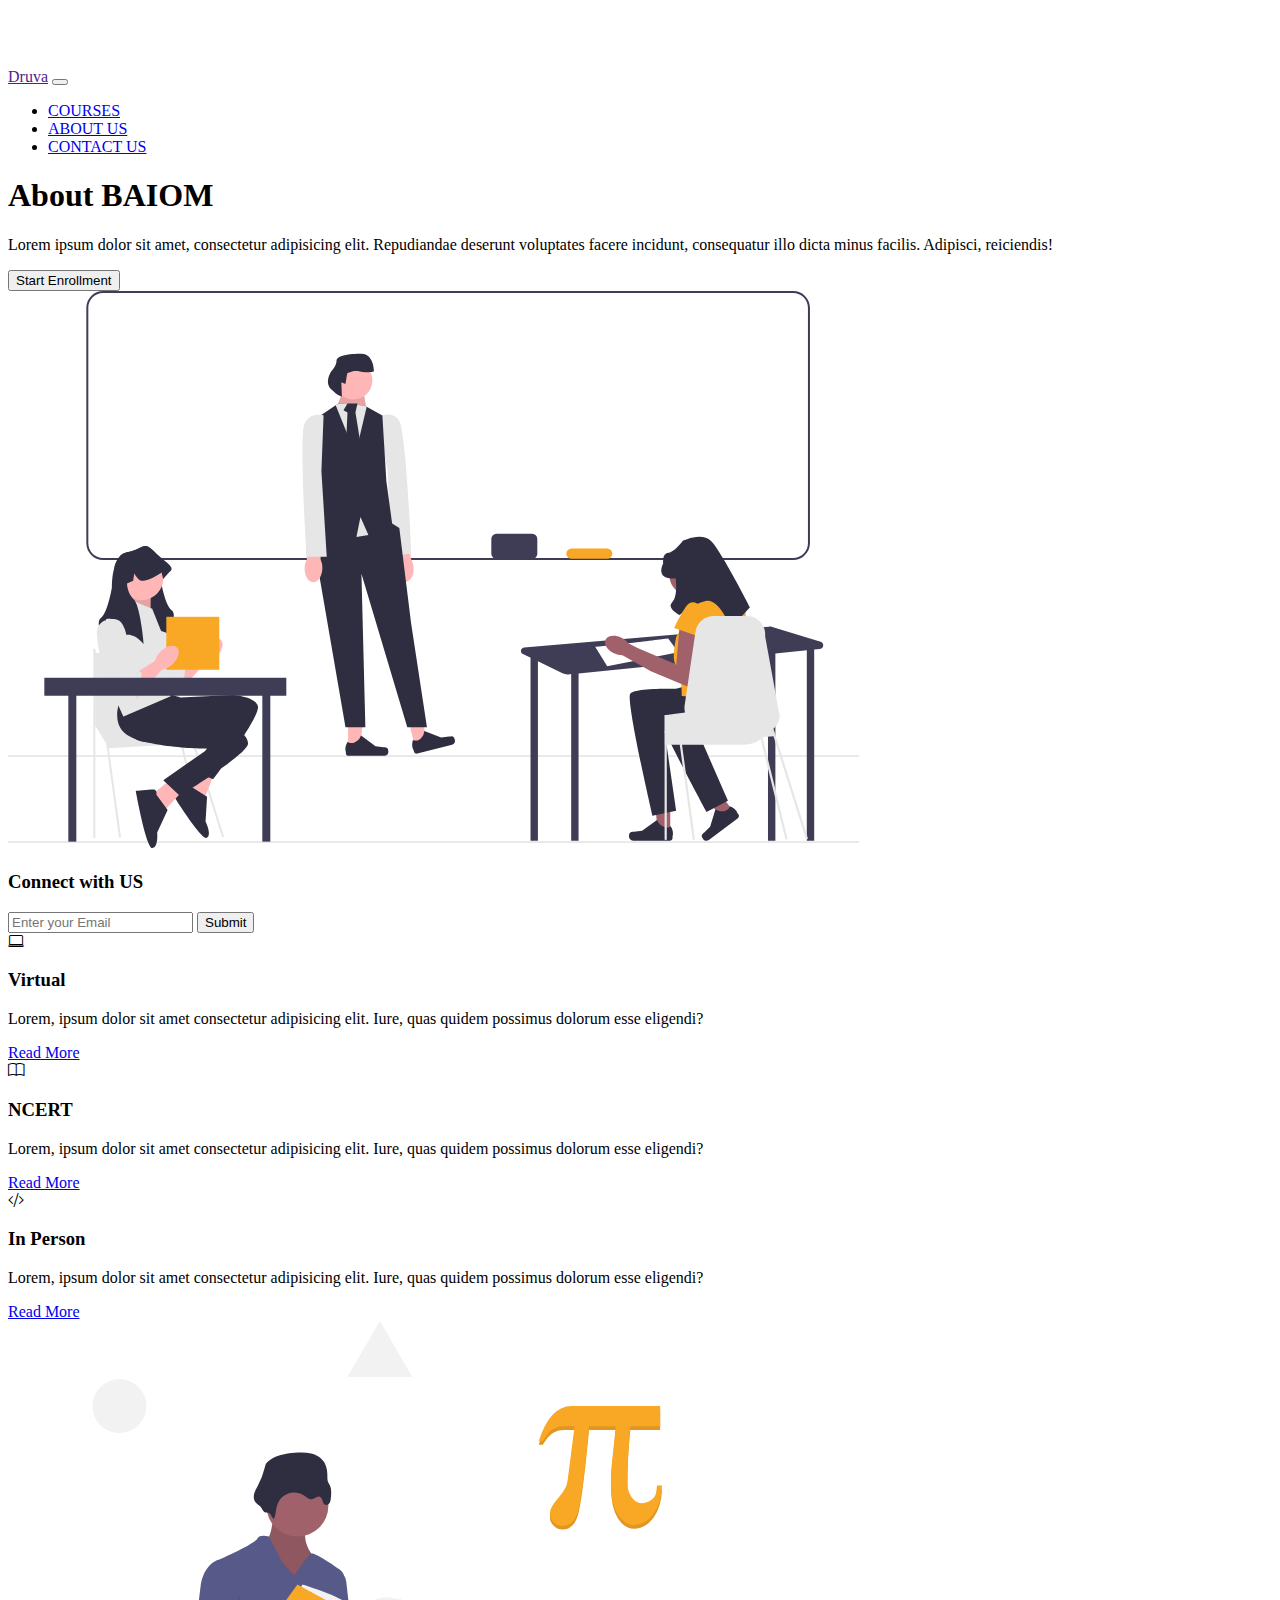
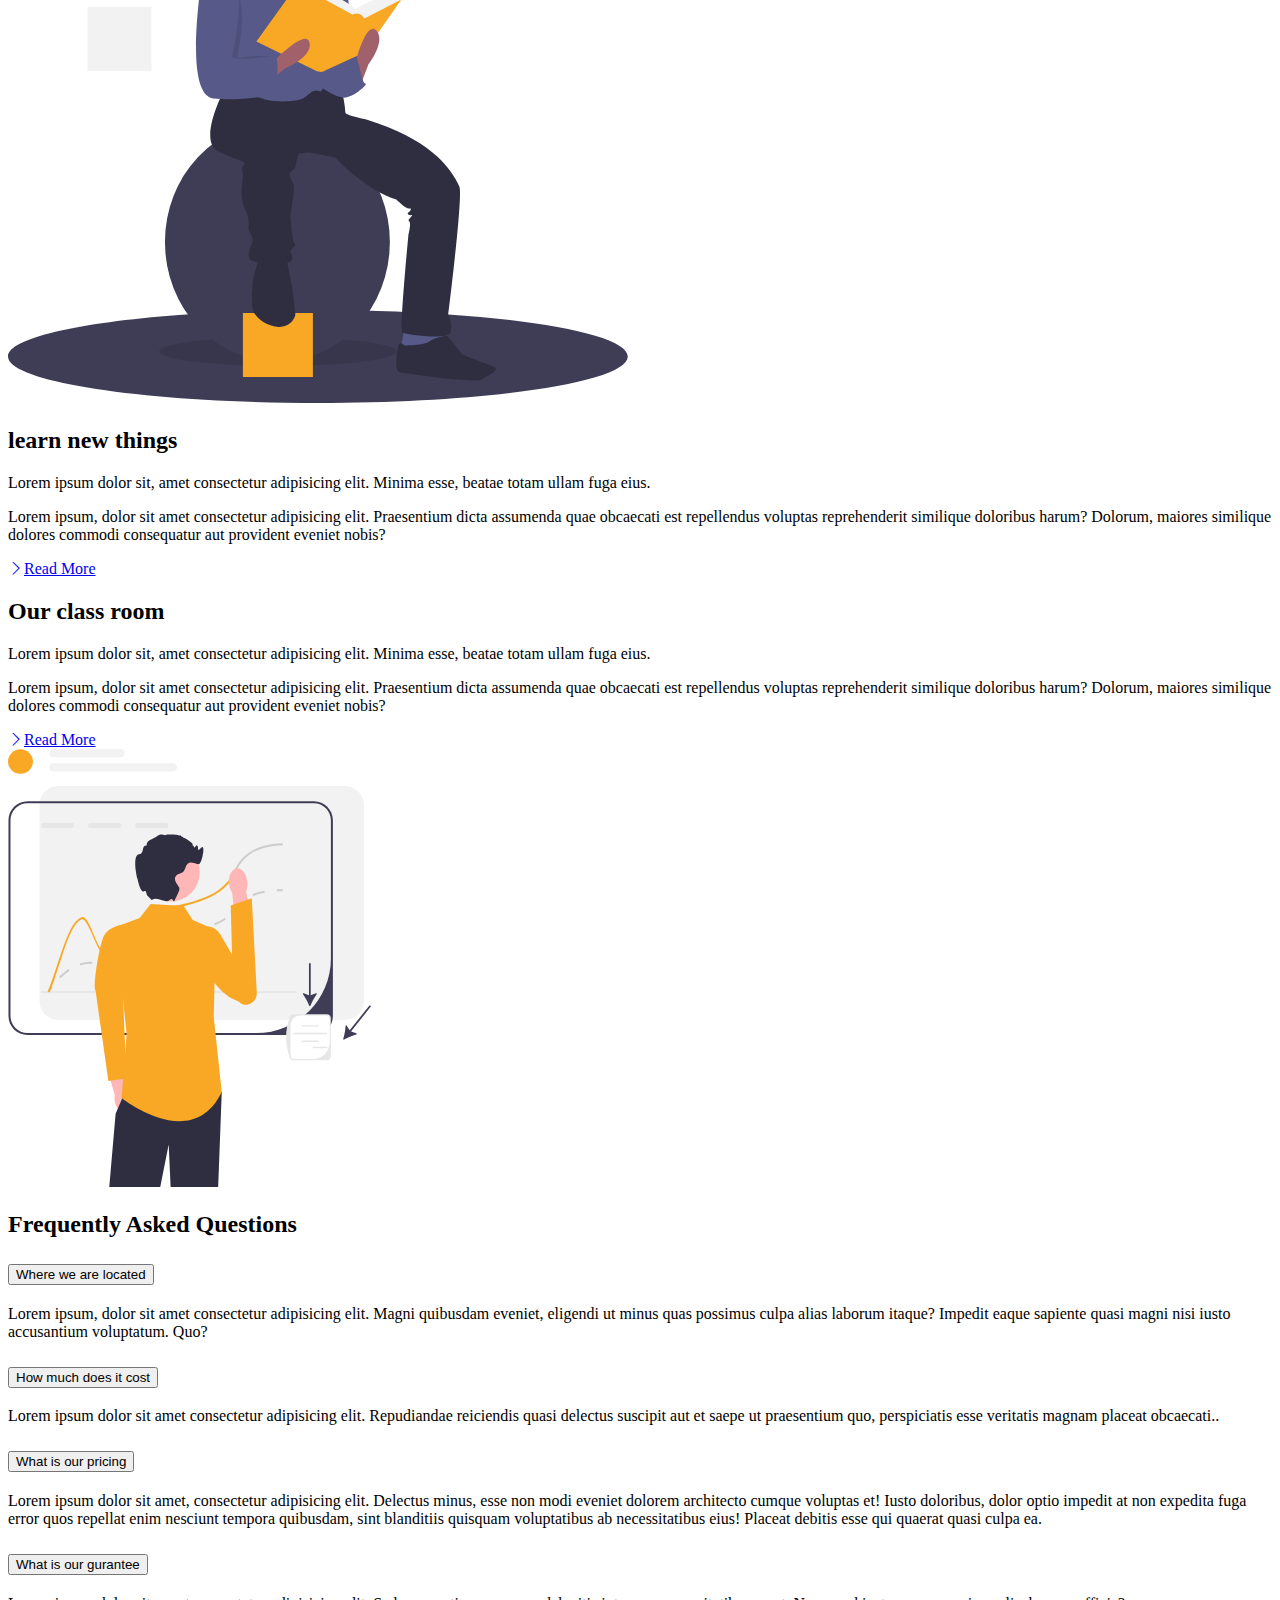
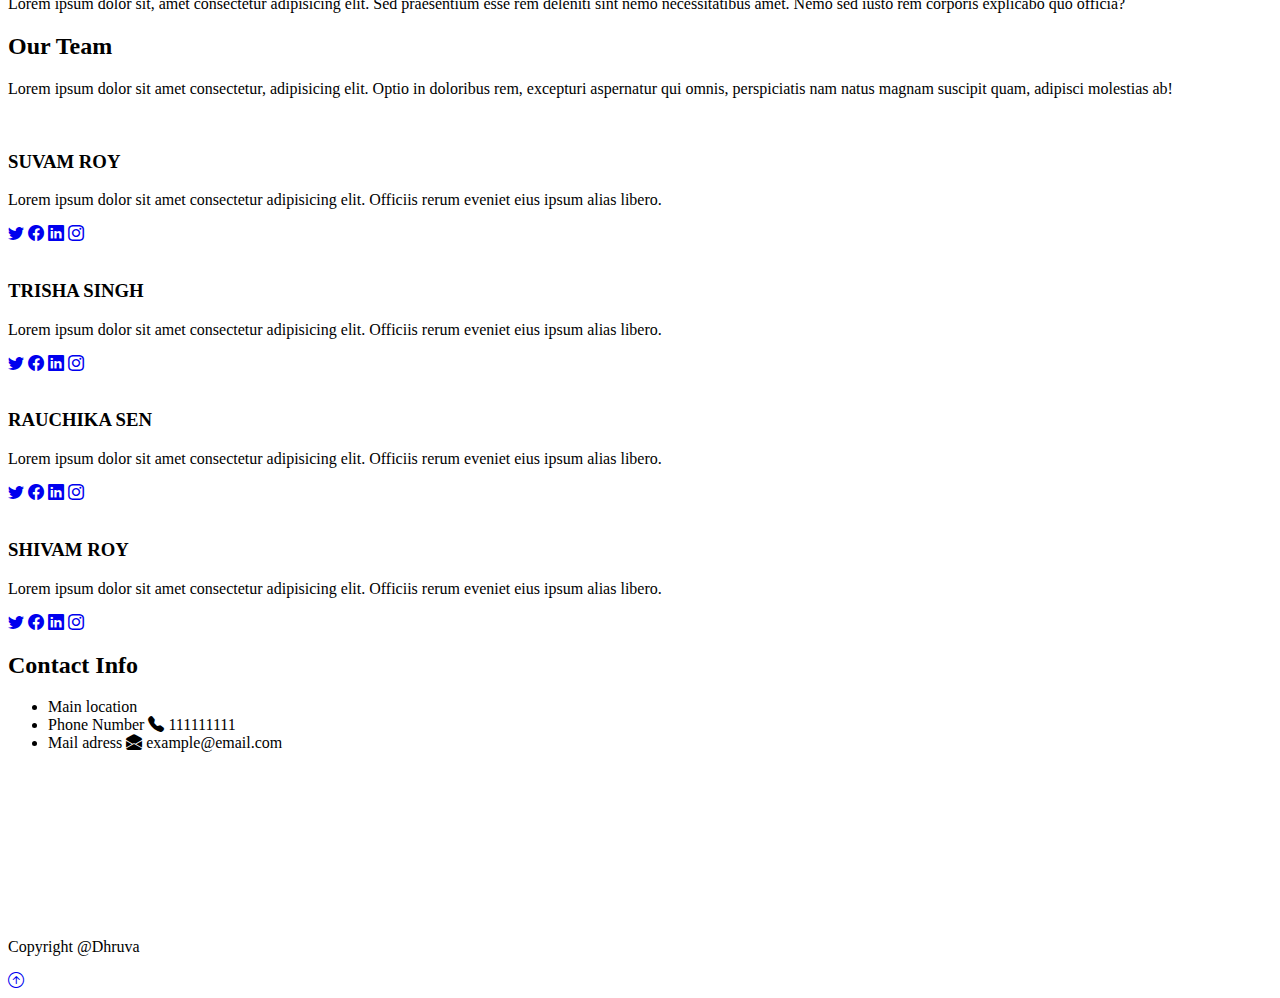
==== druva project/index.html @ 239dab37 "Add files via upload" ====
<!doctype html>
<html lang="en">
  <head>
    <meta charset="utf-8">
    <meta name="viewport" content="width=device-width, initial-scale=1">
    <title>Project Druva</title>
    <link href="https://cdn.jsdelivr.net/npm/bootstrap@5.2.0/dist/css/bootstrap.min.css" rel="stylesheet" integrity="sha384-gH2yIJqKdNHPEq0n4Mqa/HGKIhSkIHeL5AyhkYV8i59U5AR6csBvApHHNl/vI1Bx" crossorigin="anonymous">
    <link rel="stylesheet" href="https://cdn.jsdelivr.net/npm/bootstrap-icons@1.3.0/font/bootstrap-icons.css">
    <link rel="stylesheet" href="https://cdnjs.cloudflare.com/ajax/libs/font-awesome/6.1.2/css/all.min.css">
    <link href='https://api.mapbox.com/mapbox-gl-js/v2.9.1/mapbox-gl.css' rel='stylesheet' />
    <link rel="stylesheet" href="style.css">
  </head>
  <body>
    <!--Navbar-->
    <nav class="navbar navbar-expand-lg bg-dark navbar-dark py-3 fixed-top">
       <div class="container"><a href="" class="navbar-brand">Druva</a>
        <button class="navbar-toggler" type="button" data-bs-toggle="collapse" data-bs-target="#navmenu">
            <span class="navbar-toggler-icon">

            </span>
        </button>
          <div class="collapse navbar-collapse" id="navmenu">
            <ul class="navbar-nav ms-auto">
                <li class="nav-item">
                    <a href="#learn" class="nav-link">
                        COURSES

                    </a>
                </li>
                <li class="nav-item">
                    <a href="#questions" class="nav-link">
                       ABOUT US 
                    </a>
                </li>
                <li class="nav-item">
                    <a href="#instructors" class="nav-link">
                        CONTACT US
                    </a>
                </li>
            </ul>
          </div>
    
        </div> 
    </nav>
    <!--Showcase-->
    <section class="bg-dark text-light p-5 p-lg-0 pt-lg-5 text-center text-sm-start">
        <div class="container">
            <div class="d-sm-flex align-items-center justify-content-between">
                <div>
                    <h1>About  <span class="text-warning">
                        BAIOM

                    </span> </h1>
                    <p class="lead my-4">Lorem ipsum dolor sit amet, consectetur adipisicing elit. Repudiandae deserunt voluptates facere incidunt, consequatur illo dicta minus facilis. Adipisci, reiciendis!</p>
                    <button class="btn btn-warning btn-lg">Start Enrollment</button>
                </div>
                <img class="img-fluid w-50 d-none d-sm-block" src="images/undraw_educator_re_ju47.svg" alt="">
            </div>
        </div>
    </section>

    <!--Subscribe-->
    <section class="bg-dark text-light p-5">
        <div class="container">
            <div class="d-md-flex justify-content-between align-items-center">
                <h3 class="mb-3 mb-md-0">Connect with US</h3>

                <div class="input-group news-input">
                    <input type="text" class="form-control" placeholder="Enter your Email" aria-label="Recipient's username" aria-describedby="button-addon2">
                    <button class="btn btn-warning btn-lg" type="button" >Submit</button>
                  </div>
            </div>
        </div>
    </section>


    <!--Boxes-->
     <!-- Boxes -->
     <section class="p-5">
        <div class="container">
          <div class="row text-center g-4">
            <div class="col-md">
              <div class="card bg-dark text-light">
                <div class="card-body text-center">
                  <div class="h1 mb-3">
                    <i class="bi bi-laptop"></i>
                  </div>
                  <h3 class="card-title mb-3">Virtual</h3>
                  <p class="card-text">
                    Lorem, ipsum dolor sit amet consectetur adipisicing elit.
                    Iure, quas quidem possimus dolorum esse eligendi?
                  </p>
                  <a href="#" class="btn btn-warning">Read More</a>
                </div>
              </div>
            </div>
            <div class="col-md">
              <div class="card bg-dark text-light">
                <div class="card-body text-center">
                  <div class="h1 mb-3">
                    <i class="bi bi-book"></i>
                  </div>
                  <h3 class="card-title mb-3">NCERT</h3>
                  <p class="card-text">
                    Lorem, ipsum dolor sit amet consectetur adipisicing elit.
                    Iure, quas quidem possimus dolorum esse eligendi?
                  </p>
                  <a href="#" class="btn btn-warning">Read More</a>
                </div>
              </div>
            </div>
            <div class="col-md">
              <div class="card bg-dark text-light">
                <div class="card-body text-center">
                  <div class="h1 mb-3">
                    <i class="bi bi-code-slash"></i>
                  </div>
                  <h3 class="card-title mb-3">In Person</h3>
                  <p class="card-text">
                    Lorem, ipsum dolor sit amet consectetur adipisicing elit.
                    Iure, quas quidem possimus dolorum esse eligendi?
                  </p>
                  <a href="#" class="btn btn-warning">Read More</a>
                </div>
              </div>
            </div>
          </div>
        </div>
      </section>

      <!--Learn section-->
      <section id="learn" class="p-5">
        <div class="container">
            <div class="row align-items-center justify-content-between">
                <div class="col-md">
                    <img src="images/undraw_mathematics_-4-otb.svg" class="img-fluid" alt="">
                </div>
                <div class="col-md p-5">
                    <h2>learn new things</h2>
                    <p class="lead">Lorem ipsum dolor sit, amet consectetur adipisicing elit. Minima esse, beatae totam ullam fuga eius.</p>
                    <p>Lorem ipsum, dolor sit amet consectetur adipisicing elit. Praesentium dicta assumenda quae obcaecati est repellendus voluptas reprehenderit similique doloribus harum? Dolorum, maiores similique dolores commodi consequatur aut provident eveniet nobis?</p>
                    <a href="#" class="btn btn-warning mt-3">
                        <i class="bi bi-chevron-right"></i>Read More
                    </a>

                </div>
            </div>
        </div>

      </section>

     <!--Second section-->
      <section id="learn" class="p-5 bg-dark text-light">
        <div class="container">
            <div class="row align-items-center justify-content-between">
                
                <div class="col-md p-5">
                    <h2>Our class room</h2>
                    <p class="lead">Lorem ipsum dolor sit, amet consectetur adipisicing elit. Minima esse, beatae totam ullam fuga eius.</p>
                    <p>Lorem ipsum, dolor sit amet consectetur adipisicing elit. Praesentium dicta assumenda quae obcaecati est repellendus voluptas reprehenderit similique doloribus harum? Dolorum, maiores similique dolores commodi consequatur aut provident eveniet nobis?</p>
                    <a href="#" class="btn btn-warning mt-3">
                        <i class="bi bi-chevron-right"></i>Read More
                    </a>

                </div>
                <div class="col-md">
                    <img src="images/undraw_predictive_analytics_re_wxt8.svg" class="img-fluid" alt="">
                </div>
            </div>
        </div>

      </section>



      <!--FAQ sections-->

      <section class="p-5" id="questions">
        <div class="container">
            <h2 class="text-center mb-4">Frequently Asked Questions</h2>
            <div class="accordion accordion-flush" id="questions">

                <!--item 1-->
                <div class="accordion-item">
                  <h2 class="accordion-header" id="flush-headingOne">
                    <button class="accordion-button collapsed" type="button" data-bs-toggle="collapse" data-bs-target="#question-one" >
                      Where we are located
                    </button>
                  </h2>
                  <div id="question-one" class="accordion-collapse collapse" aria-labelledby="flush-headingOne" data-bs-parent="questions">
                    <div class="accordion-body">Lorem ipsum, dolor sit amet consectetur adipisicing elit. Magni quibusdam eveniet, eligendi ut minus quas possimus culpa alias laborum itaque? Impedit eaque sapiente quasi magni nisi iusto accusantium voluptatum. Quo? </div>
                  </div>
                </div>



                 <!--item 2-->
                 <div class="accordion-item">
                    <h2 class="accordion-header" id="flush-headingOne">
                      <button class="accordion-button collapsed" type="button" data-bs-toggle="collapse" data-bs-target="#question-two" >
                        How much does it cost
                      </button>
                    </h2>
                    <div id="question-two" class="accordion-collapse collapse" aria-labelledby="flush-headingOne" data-bs-parent="questions">
                      <div class="accordion-body">Lorem ipsum dolor sit amet consectetur adipisicing elit. Repudiandae reiciendis quasi delectus suscipit aut et saepe ut praesentium quo, perspiciatis esse veritatis magnam placeat obcaecati.. </div>
                    </div>
                  </div>


                 <!--item 3-->
                 <div class="accordion-item">
                    <h2 class="accordion-header" id="flush-headingOne">
                      <button class="accordion-button collapsed" type="button" data-bs-toggle="collapse" data-bs-target="#question-three" >
                        What is our pricing
                      </button>
                    </h2>
                    <div id="question-three" class="accordion-collapse collapse" aria-labelledby="flush-headingOne" data-bs-parent="questions">
                      <div class="accordion-body">Lorem ipsum dolor sit amet, consectetur adipisicing elit. Delectus minus, esse non modi eveniet dolorem architecto cumque voluptas et! Iusto doloribus, dolor optio impedit at non expedita fuga error quos repellat enim nesciunt tempora quibusdam, sint blanditiis quisquam voluptatibus ab necessitatibus eius! Placeat debitis esse qui quaerat quasi culpa ea. </div>
                    </div>
                  </div>


                 <!--item 4-->
                 <div class="accordion-item">
                    <h2 class="accordion-header" id="flush-headingOne">
                      <button class="accordion-button collapsed" type="button" data-bs-toggle="collapse" data-bs-target="#question-four" >
                        What is our gurantee
                      </button>
                    </h2>
                    <div id="question-four" class="accordion-collapse collapse" aria-labelledby="flush-headingOne" data-bs-parent="questions">
                      <div class="accordion-body">Lorem ipsum dolor sit, amet consectetur adipisicing elit. Sed praesentium esse rem deleniti sint nemo necessitatibus amet. Nemo sed iusto rem corporis explicabo quo officia? </div>
                    </div>
                  </div>
              </div>
        </div>
      </section>



      <!--Our team-->
      <section id="instructor" class="p-5 bg-dark">
        <div class="container">
            <h2 class="text-center text-white">
                Our Team
            </h2>
            <p class="lead text-center text-white mb-5">
                Lorem ipsum dolor sit amet consectetur, adipisicing elit. Optio in doloribus rem, excepturi aspernatur qui omnis, perspiciatis nam natus magnam suscipit quam, adipisci molestias ab!
            </p>
            <div class="row g-4">
                <div class="col-md-6 col-lg-3">
                    <div class="card bg-light">
                        <div class="card-body text-center">
                            <img src="https://randomuser.me/api/portraits/men/11.jpg" class="rounded-circle mb-3" alt="">
                            <h3 class="card-tittle mb-3">SUVAM ROY</h3>
                            <p class="card-text">Lorem ipsum dolor sit amet consectetur adipisicing elit. Officiis rerum eveniet eius ipsum alias libero.</p>
                            <a href="#"><i class="bi bi-twitter text-dark mx-1"></i></a>
                            <a href="#"><i class="bi bi-facebook text-dark mx-1"></i></a>
                            <a href="#"><i class="bi bi-linkedin text-dark mx-1"></i></a>
                            <a href="#"><i class="bi bi-instagram text-dark mx-1"></i></a>
                        </div>
                    </div>
                </div>
                <div class="col-md-6 col-lg-3">
                    <div class="card bg-light">
                        <div class="card-body text-center">
                            <img src="https://randomuser.me/api/portraits/women/17.jpg" class="rounded-circle mb-3" alt="">
                            <h3 class="card-tittle mb-3">TRISHA SINGH</h3>
                            <p class="card-text">Lorem ipsum dolor sit amet consectetur adipisicing elit. Officiis rerum eveniet eius ipsum alias libero.</p>
                            <a href="#"><i class="bi bi-twitter text-dark mx-1"></i></a>
                            <a href="#"><i class="bi bi-facebook text-dark mx-1"></i></a>
                            <a href="#"><i class="bi bi-linkedin text-dark mx-1"></i></a>
                            <a href="#"><i class="bi bi-instagram text-dark mx-1"></i></a>
                        </div>
                    </div>
                </div>
                <div class="col-md-6 col-lg-3">
                    <div class="card bg-light">
                        <div class="card-body text-center">
                            <img src="https://randomuser.me/api/portraits/women/30.jpg" class="rounded-circle mb-3" alt="">
                            <h3 class="card-tittle mb-3">RAUCHIKA SEN</h3>
                            <p class="card-text">Lorem ipsum dolor sit amet consectetur adipisicing elit. Officiis rerum eveniet eius ipsum alias libero.</p>
                            <a href="#"><i class="bi bi-twitter text-dark mx-1"></i></a>
                            <a href="#"><i class="bi bi-facebook text-dark mx-1"></i></a>
                            <a href="#"><i class="bi bi-linkedin text-dark mx-1"></i></a>
                            <a href="#"><i class="bi bi-instagram text-dark mx-1"></i></a>
                        </div>
                    </div>
                </div>
                <div class="col-md-6 col-lg-3">
                    <div class="card bg-light">
                        <div class="card-body text-center">
                            <img src="https://randomuser.me/api/portraits/men/16.jpg" class="rounded-circle mb-3" alt="">
                            <h3 class="card-tittle mb-3">SHIVAM ROY</h3>
                            <p class="card-text">Lorem ipsum dolor sit amet consectetur adipisicing elit. Officiis rerum eveniet eius ipsum alias libero.</p>
                            <a href="#"><i class="bi bi-twitter text-dark mx-1"></i></a>
                            <a href="#"><i class="bi bi-facebook text-dark mx-1"></i></a>
                            <a href="#"><i class="bi bi-linkedin text-dark mx-1"></i></a>
                            <a href="#"><i class="bi bi-instagram text-dark mx-1"></i></a>
                        </div>
                    </div>
                </div>
            </div>
        </div>
      </section>

      <!--Contact-->
      <section class="p-5">
        <div class="container">
            <div class="row g-4">
                <div class="col-md">
                    <h2 class="text-center mb-4">Contact Info</h2>
                    <ul class="list-group list-group-flush lead">
                        <li class="list-group-item">
                            <span class="fw-bold">
                                Main location
                            </span> 
                        </li>
                        <li class="list-group-item">
                            <span class="fw-bold">
                               Phone Number
                            </span> <i class="bi bi-telephone-fill"></i> 111111111
                        </li>
                        <li class="list-group-item">
                            <span class="fw-bold">
                                Mail adress
                            </span> <i class="bi bi-envelope-open-fill"></i> example@email.com
                        </li>
                    </ul>
                </div>
                <div class="col-md">
                    <!--<div id="map"></div>-->
                    <iframe src="https://www.google.com/maps/embed?pb=!1m18!1m12!1m3!1d3774.198850246284!2d72.83096561421027!3d18.922590461695457!2m3!1f0!2f0!3f0!3m2!1i1024!2i768!4f13.1!3m3!1m2!1s0x3be7d1c0d1209473%3A0xbeee8e0814d211fe!2sTaj%20Mahal%20Tower%2C%20Mumbai!5e0!3m2!1sen!2sin!4v1661495268614!5m2!1sen!2sin" width="100%" height="100%" style="border:0; margin-left: 75px;" allowfullscreen="" loading="lazy" referrerpolicy="no-referrer-when-downgrade"></iframe>
                </div>
                
            </div>
        </div>
      </section>

      <!--FOOTER-->
      <footer class="p-5 bg-dark text-white text-center position-relative">
        <div class="container">
            <p class="lead">
                Copyright @Dhruva
            </p>
            <a href="#" class="position-absolute bottom-0 end-0 p-5">
                <i class="bi bi-arrow-up-circle h1"></i>
            </a>
        </div>

      </footer>





    <script src="https://cdn.jsdelivr.net/npm/bootstrap@5.2.0/dist/js/bootstrap.bundle.min.js" integrity="sha384-A3rJD856KowSb7dwlZdYEkO39Gagi7vIsF0jrRAoQmDKKtQBHUuLZ9AsSv4jD4Xa" crossorigin="anonymous"></script>
    
  </body>
</html>
---- druva project/style.css ----
body::before{
    display: block;
    content: '';
    height: 60px;
}


@media(min-width: 768px){
    .news-input{
        width: 50%;
    }
}
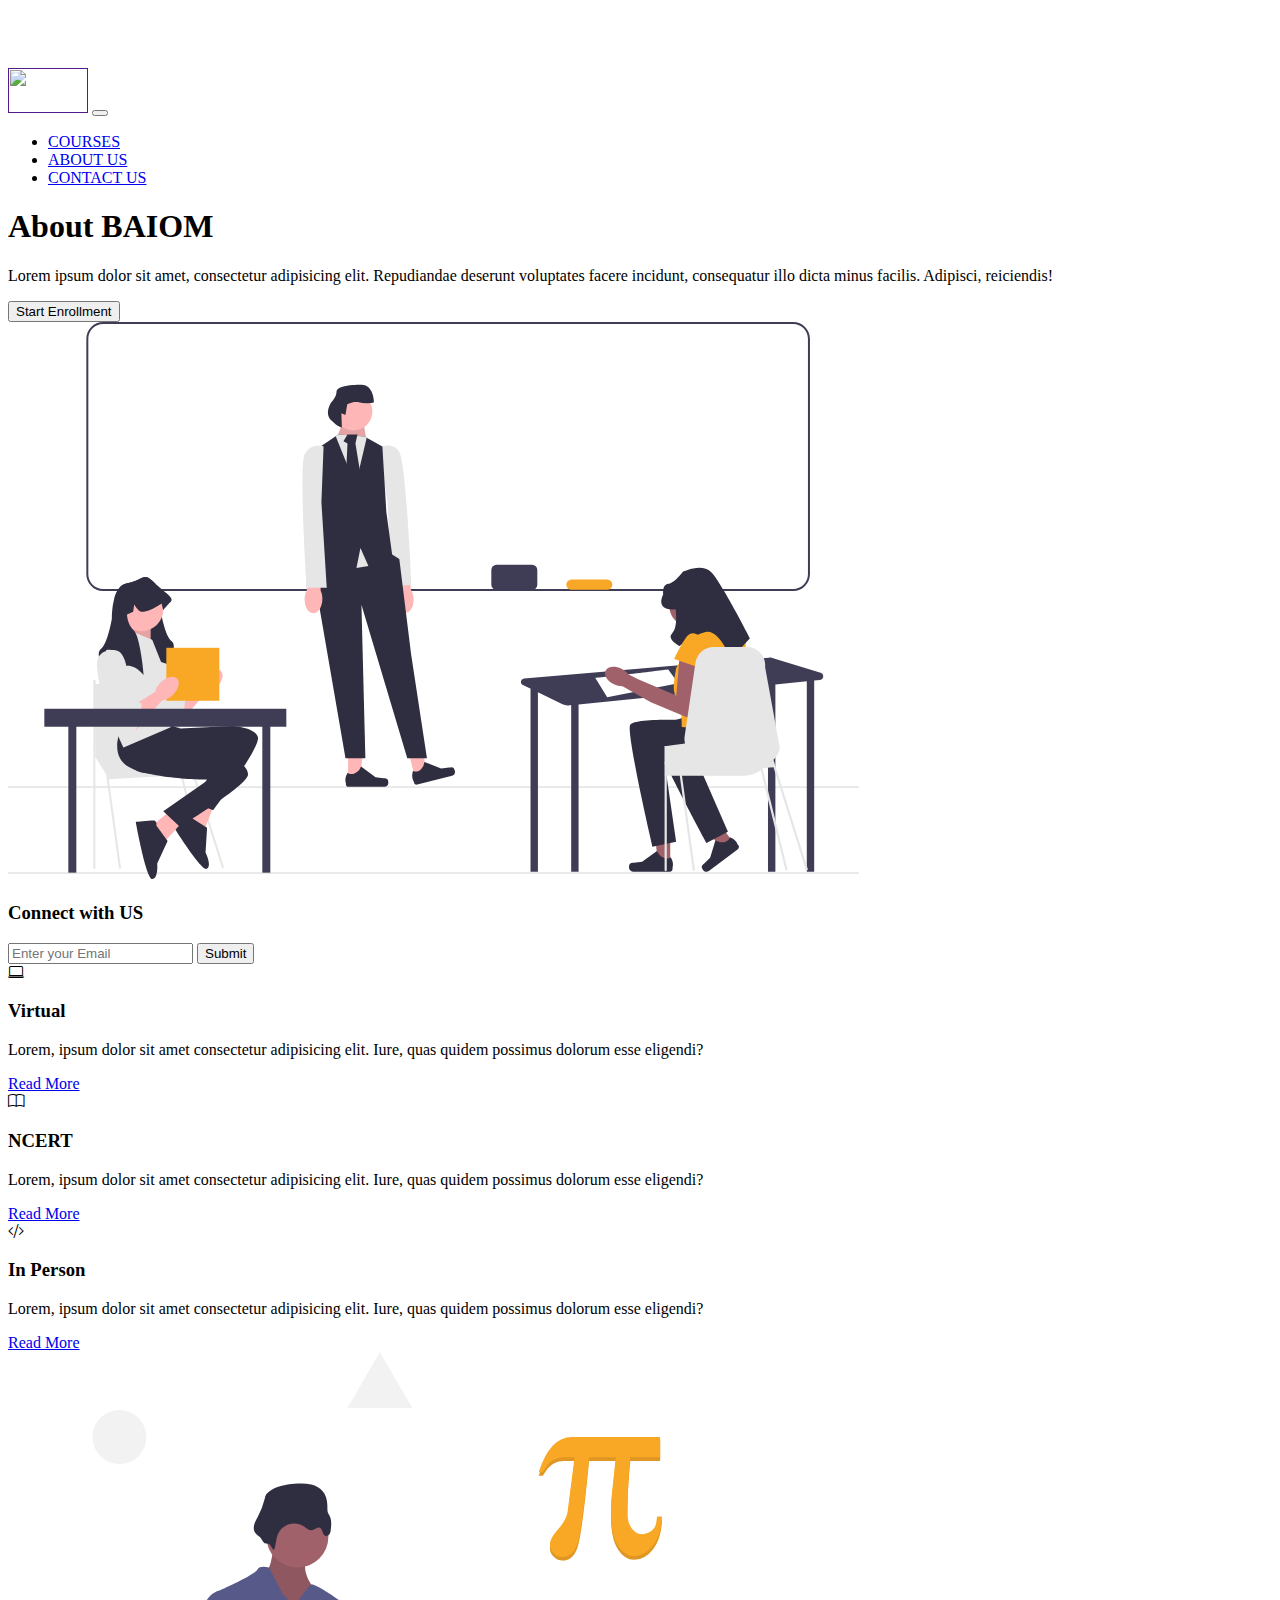
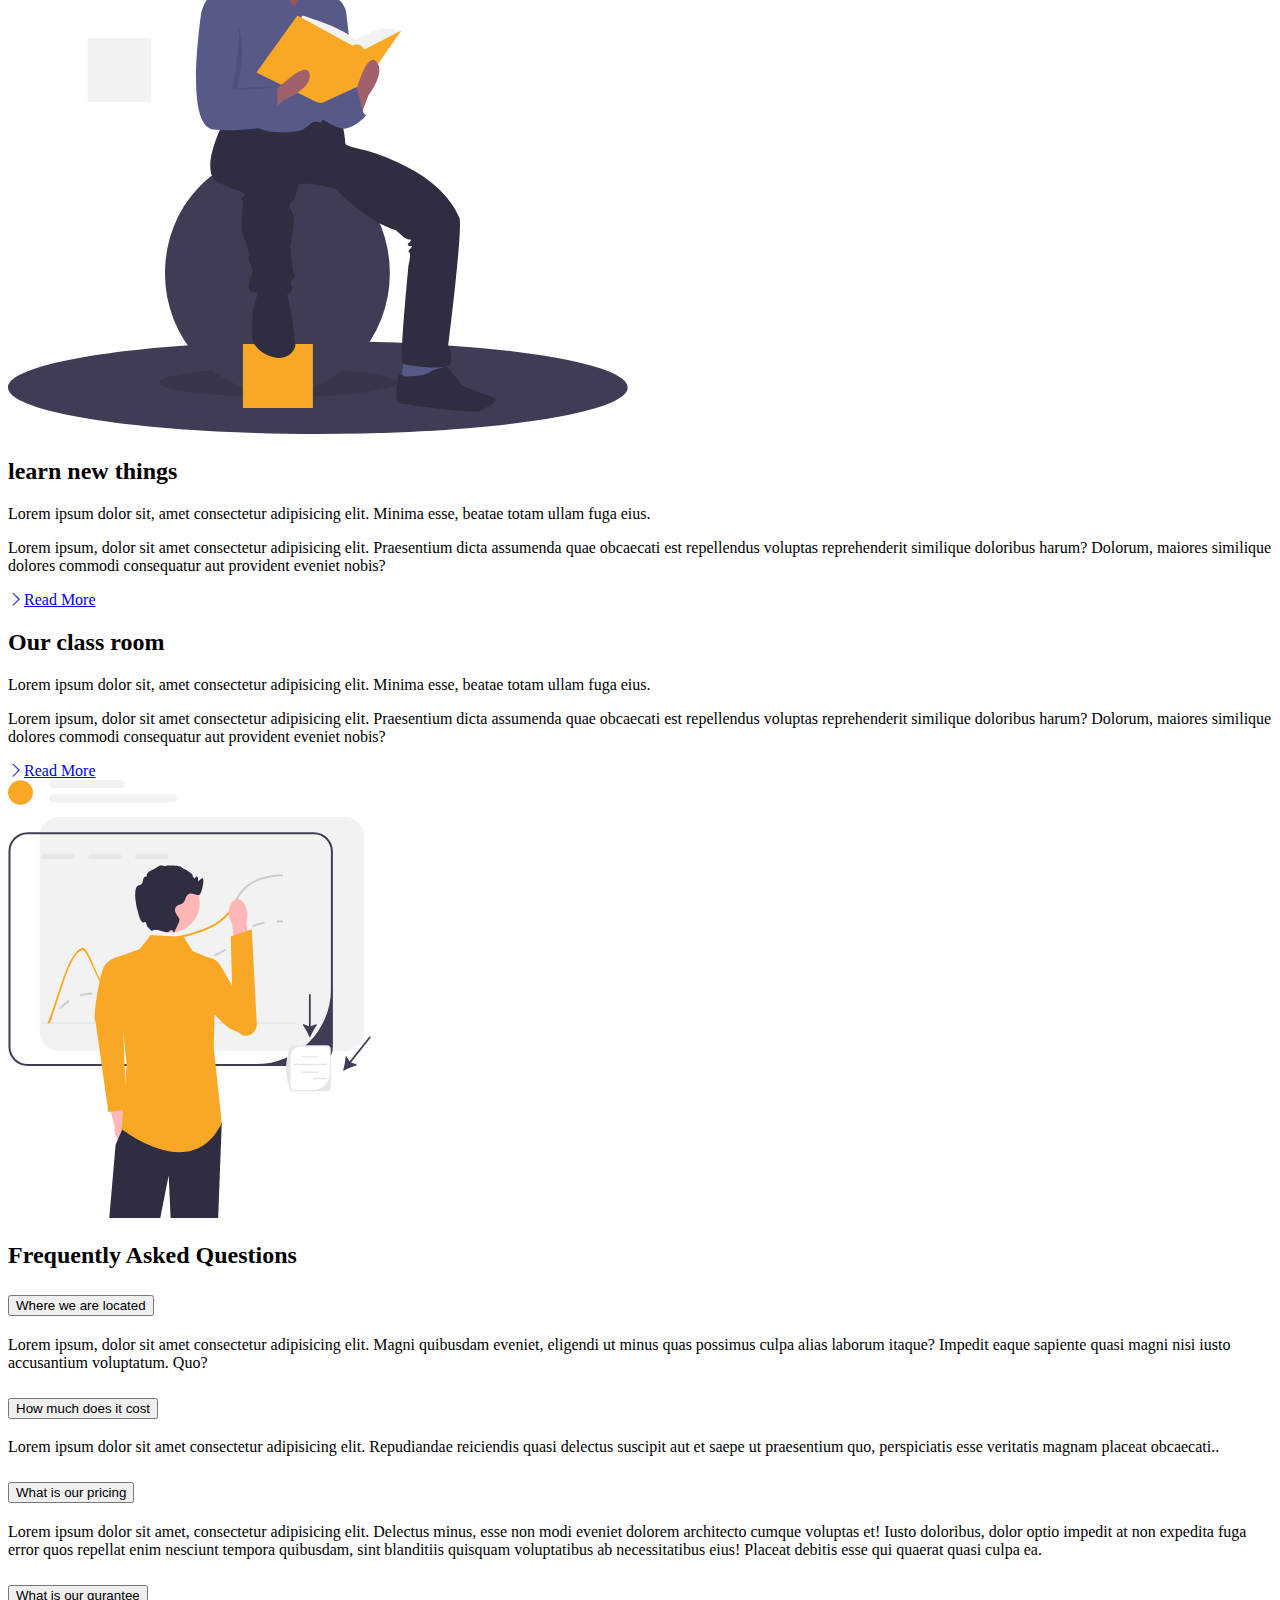
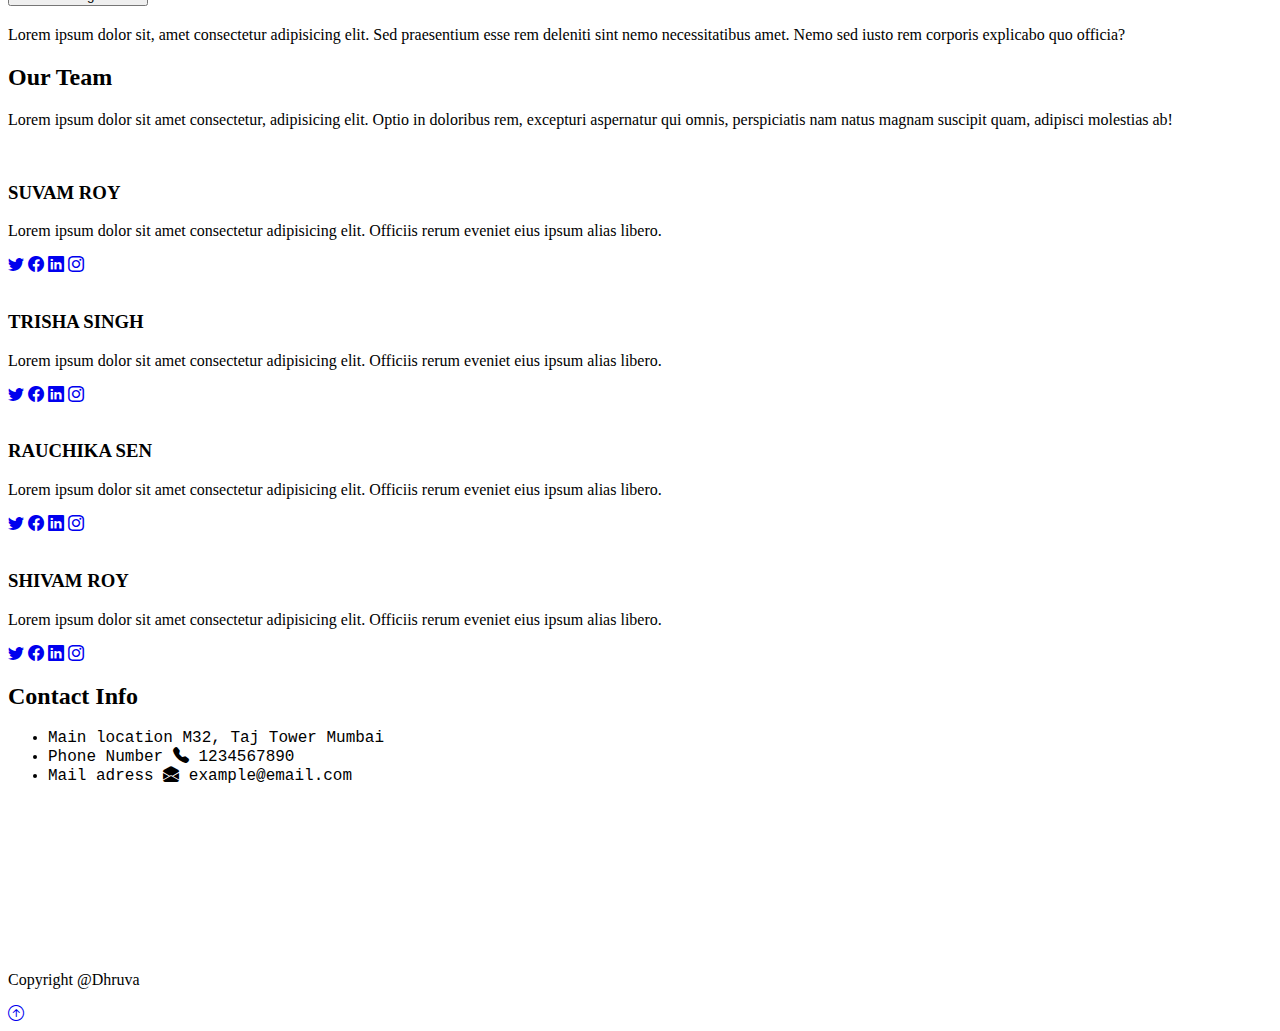
==== commit 3d571a82: "Update index.html" ====
--- a/druva project/index.html
+++ b/druva project/index.html
@@ -3,7 +3,7 @@
   <head>
     <meta charset="utf-8">
     <meta name="viewport" content="width=device-width, initial-scale=1">
-    <title>Project Druva</title>
+    <title>Project dhruva</title>
     <link href="https://cdn.jsdelivr.net/npm/bootstrap@5.2.0/dist/css/bootstrap.min.css" rel="stylesheet" integrity="sha384-gH2yIJqKdNHPEq0n4Mqa/HGKIhSkIHeL5AyhkYV8i59U5AR6csBvApHHNl/vI1Bx" crossorigin="anonymous">
     <link rel="stylesheet" href="https://cdn.jsdelivr.net/npm/bootstrap-icons@1.3.0/font/bootstrap-icons.css">
     <link rel="stylesheet" href="https://cdnjs.cloudflare.com/ajax/libs/font-awesome/6.1.2/css/all.min.css">
@@ -13,7 +13,7 @@
   <body>
     <!--Navbar-->
     <nav class="navbar navbar-expand-lg bg-dark navbar-dark py-3 fixed-top">
-       <div class="container"><a href="" class="navbar-brand">Druva</a>
+       <div class="container"><a href="" class="navbar-brand"><img width="80px" height="45px"src="images/undraw_learning_sketching_nd4f.svg" style="position:relative" ></a>
         <button class="navbar-toggler" type="button" data-bs-toggle="collapse" data-bs-target="#navmenu">
             <span class="navbar-toggler-icon">
 
@@ -310,25 +310,26 @@
                 <div class="col-md">
                     <h2 class="text-center mb-4">Contact Info</h2>
                     <ul class="list-group list-group-flush lead">
-                        <li class="list-group-item">
-                            <span class="fw-bold">
+                        <li class="list-group-item" style="font-family:'Courier New'">
+                            <span class="fw-bold" >
                                 Main location
                             </span> 
+                               M32, Taj Tower Mumbai
                         </li>
-                        <li class="list-group-item">
+                        <li class="list-group-item" style="font-family:'Courier New'">
                             <span class="fw-bold">
                                Phone Number
-                            </span> <i class="bi bi-telephone-fill"></i> 111111111
+                            </span> <i class="bi bi-telephone-fill"></i> 1234567890
                         </li>
-                        <li class="list-group-item">
-                            <span class="fw-bold">
+                        <li class="list-group-item" style="font-family:'Courier New'">
+                            <span class="fw-bold" >
                                 Mail adress
                             </span> <i class="bi bi-envelope-open-fill"></i> example@email.com
                         </li>
                     </ul>
                 </div>
                 <div class="col-md">
-                    <!--<div id="map"></div>-->
+                   
                     <iframe src="https://www.google.com/maps/embed?pb=!1m18!1m12!1m3!1d3774.198850246284!2d72.83096561421027!3d18.922590461695457!2m3!1f0!2f0!3f0!3m2!1i1024!2i768!4f13.1!3m3!1m2!1s0x3be7d1c0d1209473%3A0xbeee8e0814d211fe!2sTaj%20Mahal%20Tower%2C%20Mumbai!5e0!3m2!1sen!2sin!4v1661495268614!5m2!1sen!2sin" width="100%" height="100%" style="border:0; margin-left: 75px;" allowfullscreen="" loading="lazy" referrerpolicy="no-referrer-when-downgrade"></iframe>
                 </div>
                 
@@ -356,4 +357,4 @@
     <script src="https://cdn.jsdelivr.net/npm/bootstrap@5.2.0/dist/js/bootstrap.bundle.min.js" integrity="sha384-A3rJD856KowSb7dwlZdYEkO39Gagi7vIsF0jrRAoQmDKKtQBHUuLZ9AsSv4jD4Xa" crossorigin="anonymous"></script>
     
   </body>
-</html>+</html>
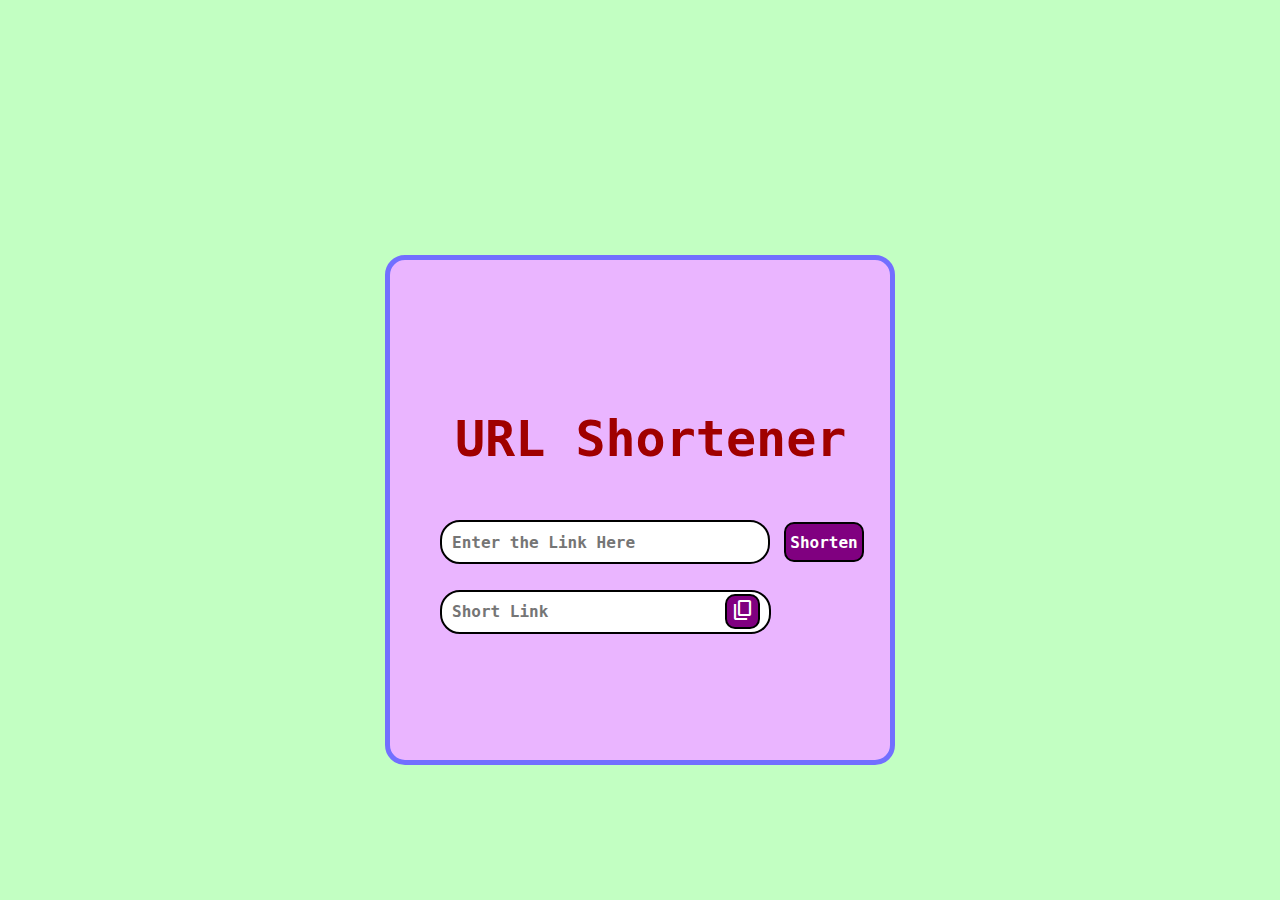
==== commit ba0f80da: "Add files via upload" ====
--- a/druva project/index.html
+++ b/druva project/index.html
@@ -1,360 +1,24 @@
-<!doctype html>
+<!DOCTYPE html>
 <html lang="en">
-  <head>
-    <meta charset="utf-8">
-    <meta name="viewport" content="width=device-width, initial-scale=1">
-    <title>Project dhruva</title>
-    <link href="https://cdn.jsdelivr.net/npm/bootstrap@5.2.0/dist/css/bootstrap.min.css" rel="stylesheet" integrity="sha384-gH2yIJqKdNHPEq0n4Mqa/HGKIhSkIHeL5AyhkYV8i59U5AR6csBvApHHNl/vI1Bx" crossorigin="anonymous">
-    <link rel="stylesheet" href="https://cdn.jsdelivr.net/npm/bootstrap-icons@1.3.0/font/bootstrap-icons.css">
-    <link rel="stylesheet" href="https://cdnjs.cloudflare.com/ajax/libs/font-awesome/6.1.2/css/all.min.css">
-    <link href='https://api.mapbox.com/mapbox-gl-js/v2.9.1/mapbox-gl.css' rel='stylesheet' />
+<head>
+    <meta charset="UTF-8">
+    <meta http-equiv="X-UA-Compatible" content="IE=edge">
+    <meta name="viewport" content="width=device-width, initial-scale=1.0">
     <link rel="stylesheet" href="style.css">
-  </head>
-  <body>
-    <!--Navbar-->
-    <nav class="navbar navbar-expand-lg bg-dark navbar-dark py-3 fixed-top">
-       <div class="container"><a href="" class="navbar-brand"><img width="80px" height="45px"src="images/undraw_learning_sketching_nd4f.svg" style="position:relative" ></a>
-        <button class="navbar-toggler" type="button" data-bs-toggle="collapse" data-bs-target="#navmenu">
-            <span class="navbar-toggler-icon">
-
-            </span>
+    <link rel="stylesheet" href="https://fonts.googleapis.com/css2?family=Material+Symbols+Outlined:opsz,wght,FILL,GRAD@48,400,0,0" />
+    <link rel="shortcut icon" href="D:\Programing\Web Development\shorturl\icon1.png" type="image/x-icon">
+    <title>URL Shortener</title>
+</head>
+<body>
+    <div class="main">
+        <p>URL Shortener</p>
+        <input type="text" placeholder="Enter the Link Here" id="longurl">
+        <button id="shorten">Shorten</button><br>
+        <input type="text" placeholder="Short Link" id="shorturl">
+        <button id="copy">
+            <span class="material-symbols-outlined">content_copy</span>
         </button>
-          <div class="collapse navbar-collapse" id="navmenu">
-            <ul class="navbar-nav ms-auto">
-                <li class="nav-item">
-                    <a href="#learn" class="nav-link">
-                        COURSES
-
-                    </a>
-                </li>
-                <li class="nav-item">
-                    <a href="#questions" class="nav-link">
-                       ABOUT US 
-                    </a>
-                </li>
-                <li class="nav-item">
-                    <a href="#instructors" class="nav-link">
-                        CONTACT US
-                    </a>
-                </li>
-            </ul>
-          </div>
-    
-        </div> 
-    </nav>
-    <!--Showcase-->
-    <section class="bg-dark text-light p-5 p-lg-0 pt-lg-5 text-center text-sm-start">
-        <div class="container">
-            <div class="d-sm-flex align-items-center justify-content-between">
-                <div>
-                    <h1>About  <span class="text-warning">
-                        BAIOM
-
-                    </span> </h1>
-                    <p class="lead my-4">Lorem ipsum dolor sit amet, consectetur adipisicing elit. Repudiandae deserunt voluptates facere incidunt, consequatur illo dicta minus facilis. Adipisci, reiciendis!</p>
-                    <button class="btn btn-warning btn-lg">Start Enrollment</button>
-                </div>
-                <img class="img-fluid w-50 d-none d-sm-block" src="images/undraw_educator_re_ju47.svg" alt="">
-            </div>
-        </div>
-    </section>
-
-    <!--Subscribe-->
-    <section class="bg-dark text-light p-5">
-        <div class="container">
-            <div class="d-md-flex justify-content-between align-items-center">
-                <h3 class="mb-3 mb-md-0">Connect with US</h3>
-
-                <div class="input-group news-input">
-                    <input type="text" class="form-control" placeholder="Enter your Email" aria-label="Recipient's username" aria-describedby="button-addon2">
-                    <button class="btn btn-warning btn-lg" type="button" >Submit</button>
-                  </div>
-            </div>
-        </div>
-    </section>
-
-
-    <!--Boxes-->
-     <!-- Boxes -->
-     <section class="p-5">
-        <div class="container">
-          <div class="row text-center g-4">
-            <div class="col-md">
-              <div class="card bg-dark text-light">
-                <div class="card-body text-center">
-                  <div class="h1 mb-3">
-                    <i class="bi bi-laptop"></i>
-                  </div>
-                  <h3 class="card-title mb-3">Virtual</h3>
-                  <p class="card-text">
-                    Lorem, ipsum dolor sit amet consectetur adipisicing elit.
-                    Iure, quas quidem possimus dolorum esse eligendi?
-                  </p>
-                  <a href="#" class="btn btn-warning">Read More</a>
-                </div>
-              </div>
-            </div>
-            <div class="col-md">
-              <div class="card bg-dark text-light">
-                <div class="card-body text-center">
-                  <div class="h1 mb-3">
-                    <i class="bi bi-book"></i>
-                  </div>
-                  <h3 class="card-title mb-3">NCERT</h3>
-                  <p class="card-text">
-                    Lorem, ipsum dolor sit amet consectetur adipisicing elit.
-                    Iure, quas quidem possimus dolorum esse eligendi?
-                  </p>
-                  <a href="#" class="btn btn-warning">Read More</a>
-                </div>
-              </div>
-            </div>
-            <div class="col-md">
-              <div class="card bg-dark text-light">
-                <div class="card-body text-center">
-                  <div class="h1 mb-3">
-                    <i class="bi bi-code-slash"></i>
-                  </div>
-                  <h3 class="card-title mb-3">In Person</h3>
-                  <p class="card-text">
-                    Lorem, ipsum dolor sit amet consectetur adipisicing elit.
-                    Iure, quas quidem possimus dolorum esse eligendi?
-                  </p>
-                  <a href="#" class="btn btn-warning">Read More</a>
-                </div>
-              </div>
-            </div>
-          </div>
-        </div>
-      </section>
-
-      <!--Learn section-->
-      <section id="learn" class="p-5">
-        <div class="container">
-            <div class="row align-items-center justify-content-between">
-                <div class="col-md">
-                    <img src="images/undraw_mathematics_-4-otb.svg" class="img-fluid" alt="">
-                </div>
-                <div class="col-md p-5">
-                    <h2>learn new things</h2>
-                    <p class="lead">Lorem ipsum dolor sit, amet consectetur adipisicing elit. Minima esse, beatae totam ullam fuga eius.</p>
-                    <p>Lorem ipsum, dolor sit amet consectetur adipisicing elit. Praesentium dicta assumenda quae obcaecati est repellendus voluptas reprehenderit similique doloribus harum? Dolorum, maiores similique dolores commodi consequatur aut provident eveniet nobis?</p>
-                    <a href="#" class="btn btn-warning mt-3">
-                        <i class="bi bi-chevron-right"></i>Read More
-                    </a>
-
-                </div>
-            </div>
-        </div>
-
-      </section>
-
-     <!--Second section-->
-      <section id="learn" class="p-5 bg-dark text-light">
-        <div class="container">
-            <div class="row align-items-center justify-content-between">
-                
-                <div class="col-md p-5">
-                    <h2>Our class room</h2>
-                    <p class="lead">Lorem ipsum dolor sit, amet consectetur adipisicing elit. Minima esse, beatae totam ullam fuga eius.</p>
-                    <p>Lorem ipsum, dolor sit amet consectetur adipisicing elit. Praesentium dicta assumenda quae obcaecati est repellendus voluptas reprehenderit similique doloribus harum? Dolorum, maiores similique dolores commodi consequatur aut provident eveniet nobis?</p>
-                    <a href="#" class="btn btn-warning mt-3">
-                        <i class="bi bi-chevron-right"></i>Read More
-                    </a>
-
-                </div>
-                <div class="col-md">
-                    <img src="images/undraw_predictive_analytics_re_wxt8.svg" class="img-fluid" alt="">
-                </div>
-            </div>
-        </div>
-
-      </section>
-
-
-
-      <!--FAQ sections-->
-
-      <section class="p-5" id="questions">
-        <div class="container">
-            <h2 class="text-center mb-4">Frequently Asked Questions</h2>
-            <div class="accordion accordion-flush" id="questions">
-
-                <!--item 1-->
-                <div class="accordion-item">
-                  <h2 class="accordion-header" id="flush-headingOne">
-                    <button class="accordion-button collapsed" type="button" data-bs-toggle="collapse" data-bs-target="#question-one" >
-                      Where we are located
-                    </button>
-                  </h2>
-                  <div id="question-one" class="accordion-collapse collapse" aria-labelledby="flush-headingOne" data-bs-parent="questions">
-                    <div class="accordion-body">Lorem ipsum, dolor sit amet consectetur adipisicing elit. Magni quibusdam eveniet, eligendi ut minus quas possimus culpa alias laborum itaque? Impedit eaque sapiente quasi magni nisi iusto accusantium voluptatum. Quo? </div>
-                  </div>
-                </div>
-
-
-
-                 <!--item 2-->
-                 <div class="accordion-item">
-                    <h2 class="accordion-header" id="flush-headingOne">
-                      <button class="accordion-button collapsed" type="button" data-bs-toggle="collapse" data-bs-target="#question-two" >
-                        How much does it cost
-                      </button>
-                    </h2>
-                    <div id="question-two" class="accordion-collapse collapse" aria-labelledby="flush-headingOne" data-bs-parent="questions">
-                      <div class="accordion-body">Lorem ipsum dolor sit amet consectetur adipisicing elit. Repudiandae reiciendis quasi delectus suscipit aut et saepe ut praesentium quo, perspiciatis esse veritatis magnam placeat obcaecati.. </div>
-                    </div>
-                  </div>
-
-
-                 <!--item 3-->
-                 <div class="accordion-item">
-                    <h2 class="accordion-header" id="flush-headingOne">
-                      <button class="accordion-button collapsed" type="button" data-bs-toggle="collapse" data-bs-target="#question-three" >
-                        What is our pricing
-                      </button>
-                    </h2>
-                    <div id="question-three" class="accordion-collapse collapse" aria-labelledby="flush-headingOne" data-bs-parent="questions">
-                      <div class="accordion-body">Lorem ipsum dolor sit amet, consectetur adipisicing elit. Delectus minus, esse non modi eveniet dolorem architecto cumque voluptas et! Iusto doloribus, dolor optio impedit at non expedita fuga error quos repellat enim nesciunt tempora quibusdam, sint blanditiis quisquam voluptatibus ab necessitatibus eius! Placeat debitis esse qui quaerat quasi culpa ea. </div>
-                    </div>
-                  </div>
-
-
-                 <!--item 4-->
-                 <div class="accordion-item">
-                    <h2 class="accordion-header" id="flush-headingOne">
-                      <button class="accordion-button collapsed" type="button" data-bs-toggle="collapse" data-bs-target="#question-four" >
-                        What is our gurantee
-                      </button>
-                    </h2>
-                    <div id="question-four" class="accordion-collapse collapse" aria-labelledby="flush-headingOne" data-bs-parent="questions">
-                      <div class="accordion-body">Lorem ipsum dolor sit, amet consectetur adipisicing elit. Sed praesentium esse rem deleniti sint nemo necessitatibus amet. Nemo sed iusto rem corporis explicabo quo officia? </div>
-                    </div>
-                  </div>
-              </div>
-        </div>
-      </section>
-
-
-
-      <!--Our team-->
-      <section id="instructor" class="p-5 bg-dark">
-        <div class="container">
-            <h2 class="text-center text-white">
-                Our Team
-            </h2>
-            <p class="lead text-center text-white mb-5">
-                Lorem ipsum dolor sit amet consectetur, adipisicing elit. Optio in doloribus rem, excepturi aspernatur qui omnis, perspiciatis nam natus magnam suscipit quam, adipisci molestias ab!
-            </p>
-            <div class="row g-4">
-                <div class="col-md-6 col-lg-3">
-                    <div class="card bg-light">
-                        <div class="card-body text-center">
-                            <img src="https://randomuser.me/api/portraits/men/11.jpg" class="rounded-circle mb-3" alt="">
-                            <h3 class="card-tittle mb-3">SUVAM ROY</h3>
-                            <p class="card-text">Lorem ipsum dolor sit amet consectetur adipisicing elit. Officiis rerum eveniet eius ipsum alias libero.</p>
-                            <a href="#"><i class="bi bi-twitter text-dark mx-1"></i></a>
-                            <a href="#"><i class="bi bi-facebook text-dark mx-1"></i></a>
-                            <a href="#"><i class="bi bi-linkedin text-dark mx-1"></i></a>
-                            <a href="#"><i class="bi bi-instagram text-dark mx-1"></i></a>
-                        </div>
-                    </div>
-                </div>
-                <div class="col-md-6 col-lg-3">
-                    <div class="card bg-light">
-                        <div class="card-body text-center">
-                            <img src="https://randomuser.me/api/portraits/women/17.jpg" class="rounded-circle mb-3" alt="">
-                            <h3 class="card-tittle mb-3">TRISHA SINGH</h3>
-                            <p class="card-text">Lorem ipsum dolor sit amet consectetur adipisicing elit. Officiis rerum eveniet eius ipsum alias libero.</p>
-                            <a href="#"><i class="bi bi-twitter text-dark mx-1"></i></a>
-                            <a href="#"><i class="bi bi-facebook text-dark mx-1"></i></a>
-                            <a href="#"><i class="bi bi-linkedin text-dark mx-1"></i></a>
-                            <a href="#"><i class="bi bi-instagram text-dark mx-1"></i></a>
-                        </div>
-                    </div>
-                </div>
-                <div class="col-md-6 col-lg-3">
-                    <div class="card bg-light">
-                        <div class="card-body text-center">
-                            <img src="https://randomuser.me/api/portraits/women/30.jpg" class="rounded-circle mb-3" alt="">
-                            <h3 class="card-tittle mb-3">RAUCHIKA SEN</h3>
-                            <p class="card-text">Lorem ipsum dolor sit amet consectetur adipisicing elit. Officiis rerum eveniet eius ipsum alias libero.</p>
-                            <a href="#"><i class="bi bi-twitter text-dark mx-1"></i></a>
-                            <a href="#"><i class="bi bi-facebook text-dark mx-1"></i></a>
-                            <a href="#"><i class="bi bi-linkedin text-dark mx-1"></i></a>
-                            <a href="#"><i class="bi bi-instagram text-dark mx-1"></i></a>
-                        </div>
-                    </div>
-                </div>
-                <div class="col-md-6 col-lg-3">
-                    <div class="card bg-light">
-                        <div class="card-body text-center">
-                            <img src="https://randomuser.me/api/portraits/men/16.jpg" class="rounded-circle mb-3" alt="">
-                            <h3 class="card-tittle mb-3">SHIVAM ROY</h3>
-                            <p class="card-text">Lorem ipsum dolor sit amet consectetur adipisicing elit. Officiis rerum eveniet eius ipsum alias libero.</p>
-                            <a href="#"><i class="bi bi-twitter text-dark mx-1"></i></a>
-                            <a href="#"><i class="bi bi-facebook text-dark mx-1"></i></a>
-                            <a href="#"><i class="bi bi-linkedin text-dark mx-1"></i></a>
-                            <a href="#"><i class="bi bi-instagram text-dark mx-1"></i></a>
-                        </div>
-                    </div>
-                </div>
-            </div>
-        </div>
-      </section>
-
-      <!--Contact-->
-      <section class="p-5">
-        <div class="container">
-            <div class="row g-4">
-                <div class="col-md">
-                    <h2 class="text-center mb-4">Contact Info</h2>
-                    <ul class="list-group list-group-flush lead">
-                        <li class="list-group-item" style="font-family:'Courier New'">
-                            <span class="fw-bold" >
-                                Main location
-                            </span> 
-                               M32, Taj Tower Mumbai
-                        </li>
-                        <li class="list-group-item" style="font-family:'Courier New'">
-                            <span class="fw-bold">
-                               Phone Number
-                            </span> <i class="bi bi-telephone-fill"></i> 1234567890
-                        </li>
-                        <li class="list-group-item" style="font-family:'Courier New'">
-                            <span class="fw-bold" >
-                                Mail adress
-                            </span> <i class="bi bi-envelope-open-fill"></i> example@email.com
-                        </li>
-                    </ul>
-                </div>
-                <div class="col-md">
-                   
-                    <iframe src="https://www.google.com/maps/embed?pb=!1m18!1m12!1m3!1d3774.198850246284!2d72.83096561421027!3d18.922590461695457!2m3!1f0!2f0!3f0!3m2!1i1024!2i768!4f13.1!3m3!1m2!1s0x3be7d1c0d1209473%3A0xbeee8e0814d211fe!2sTaj%20Mahal%20Tower%2C%20Mumbai!5e0!3m2!1sen!2sin!4v1661495268614!5m2!1sen!2sin" width="100%" height="100%" style="border:0; margin-left: 75px;" allowfullscreen="" loading="lazy" referrerpolicy="no-referrer-when-downgrade"></iframe>
-                </div>
-                
-            </div>
-        </div>
-      </section>
-
-      <!--FOOTER-->
-      <footer class="p-5 bg-dark text-white text-center position-relative">
-        <div class="container">
-            <p class="lead">
-                Copyright @Dhruva
-            </p>
-            <a href="#" class="position-absolute bottom-0 end-0 p-5">
-                <i class="bi bi-arrow-up-circle h1"></i>
-            </a>
-        </div>
-
-      </footer>
-
-
-
-
-
-    <script src="https://cdn.jsdelivr.net/npm/bootstrap@5.2.0/dist/js/bootstrap.bundle.min.js" integrity="sha384-A3rJD856KowSb7dwlZdYEkO39Gagi7vIsF0jrRAoQmDKKtQBHUuLZ9AsSv4jD4Xa" crossorigin="anonymous"></script>
-    
-  </body>
-</html>
+    </div>
+    <script src="index.js"></script>
+</body>
+</html>--- a/druva project/style.css
+++ b/druva project/style.css
@@ -1,12 +1,99 @@
-body::before{
-    display: block;
-    content: '';
-    height: 60px;
+*{
+    padding: 0px 0px;
+    margin: 0px 0px;
 }
 
+body{
+    background-color: rgb(194, 255, 194);
+}
 
-@media(min-width: 768px){
-    .news-input{
-        width: 50%;
-    }
+.main{
+    position: relative;
+    background-color: rgb(234, 181, 255);
+    height: 500px;
+    width: 500px;
+    top: 50%;
+    left: 50%;
+    transform: translate(-50%,50%);
+    border: 5px solid rgb(114, 111, 255);
+    border-radius: 20px;
 }
+
+#longurl{
+    position: relative;
+    top: 40%;
+    left: 10%;
+    height: 40px;
+    width: 296px;
+    border: 2px solid black;
+    border-radius: 20px;
+    padding-left: 10px;
+    padding-right: 20px;
+    font-size: large;
+    font-family: monospace;
+    font-weight: bold;
+}
+
+#shorten{
+    position: relative;
+    top: 40%;
+    left: 12%;
+    height: 40px;
+    width: 80px;
+    border: 2px solid black;
+    border-radius: 10px;
+    font-size: large;
+    font-weight: bold;
+    font-family: monospace;
+    color: white;
+    background-color: purple;
+}
+
+#shorten:hover{
+    background-color: skyblue;
+}
+
+#shorturl{
+    position: relative;
+    top: 45%;
+    left: 10%;
+    height: 40px;
+    width: 270px;
+    border: 2px solid black;
+    border-radius: 20px;
+    padding-left: 10px;
+    padding-right: 47px;
+    font-size: large;
+    font-family: monospace;
+    font-weight: bold;
+}
+
+#copy{
+    position: relative;
+    top: 46%;
+    left: 0%;
+    height: 35px;
+    width: 35px;
+    border: 2px solid black;
+    border-radius: 10px;
+    color: white;
+    background-color: purple;
+}
+
+#copy:hover{
+    background-color: skyblue;
+}
+
+.main p{
+    /* background-color: white; */
+    position: relative;
+    top: 30%;
+    left: 13%;
+    height: 60px;
+    width: 400px;
+    font-size: 50px;
+    font-family: monospace;
+    font-weight: bold;
+    color: rgb(160, 0, 0);
+}
+
